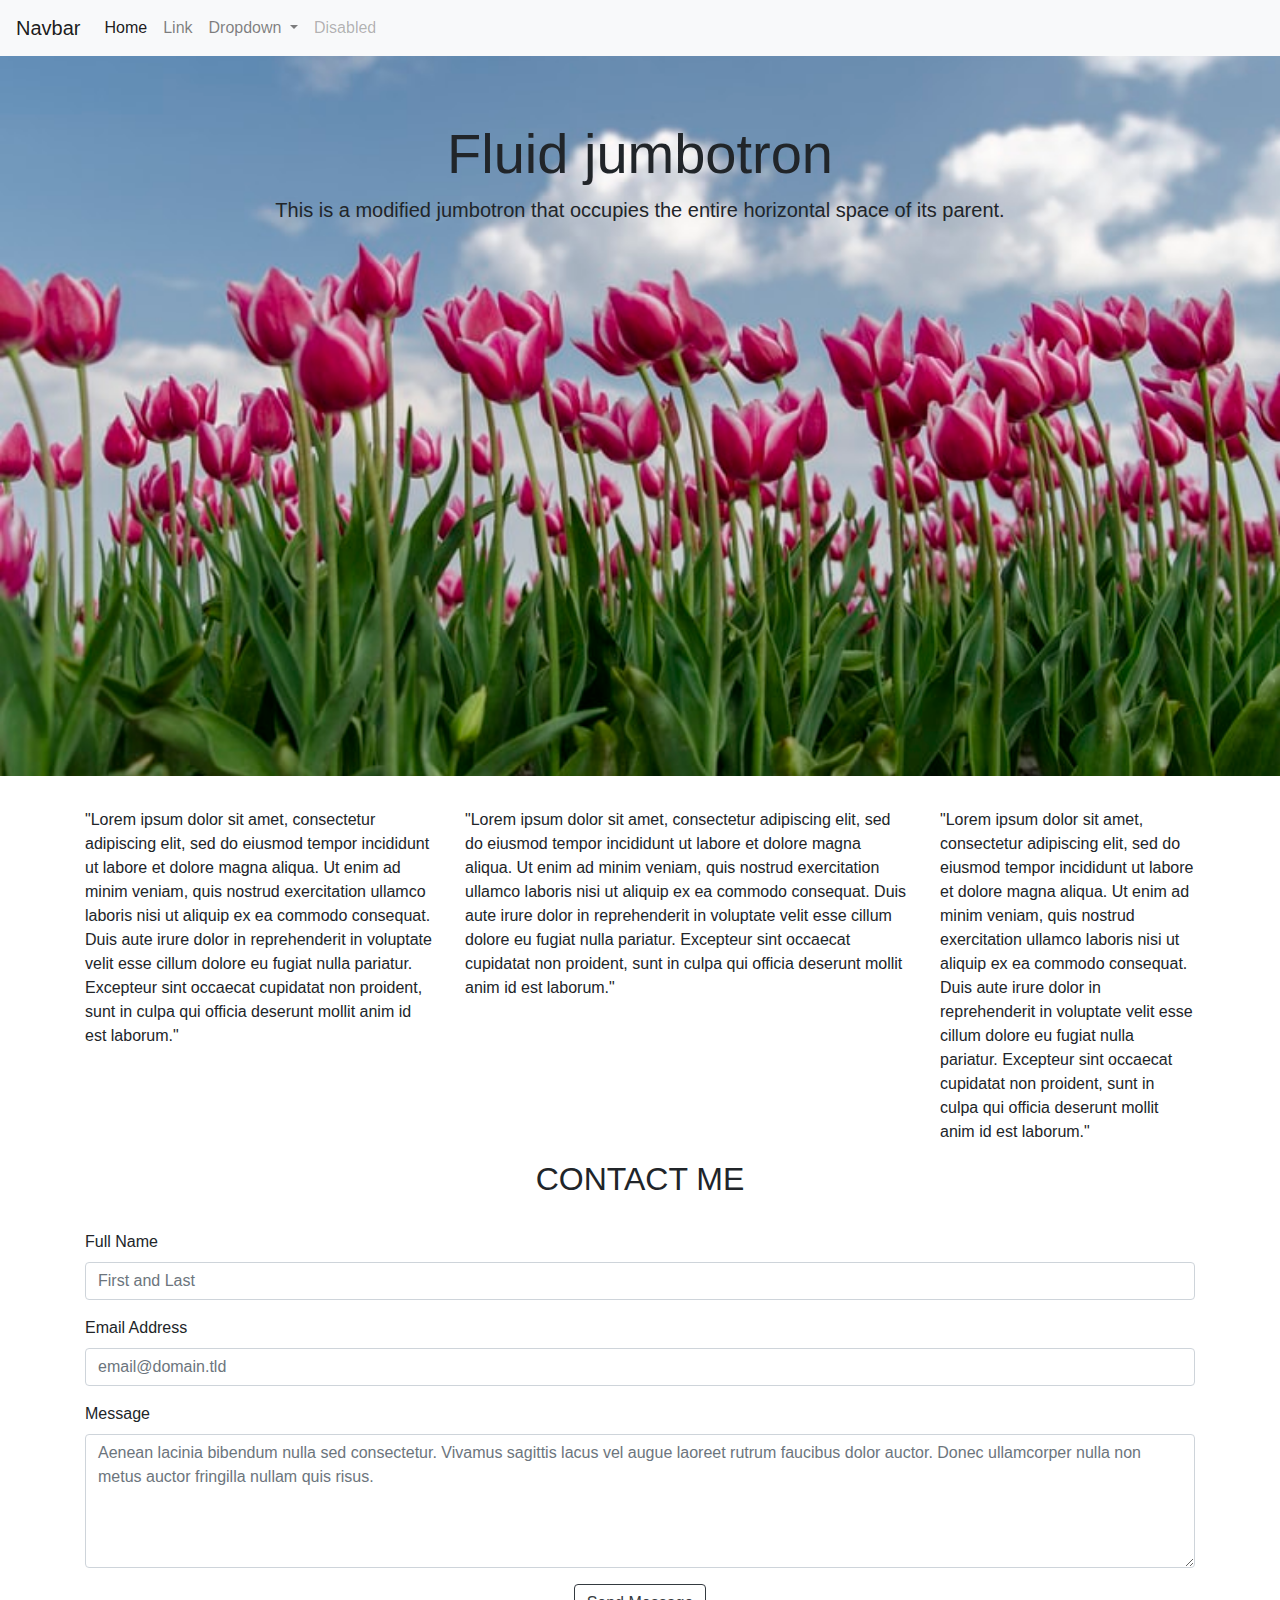
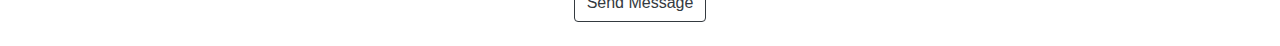
==== index.html @ a3e67a41 "portfolio 8.12.2019" ====
<!DOCTYPE html>
<html lang="en">
<head>
    <meta charset="UTF-8">
    <meta name="viewport" content="width=device-width, initial-scale=1.0">
    <meta http-equiv="X-UA-Compatible" content="ie=edge">
    <title>Portfolio</title>

    <!--Bootstrap Links - always goes above my css stylesheet link--> 
    <link rel="stylesheet" href="https://stackpath.bootstrapcdn.com/bootstrap/4.3.1/css/bootstrap.min.css" integrity="sha384-ggOyR0iXCbMQv3Xipma34MD+dH/1fQ784/j6cY/iJTQUOhcWr7x9JvoRxT2MZw1T" crossorigin="anonymous">
    
    
    <!-- Css Files-->
    <link rel="stylesheet" href="css/main.css">
</head>
<body>
    <!--Bootstrap Navbar-->
    <nav class="navbar navbar-expand-lg navbar-light bg-light"> <!--changed navbar background color from bg-light to bg-dark-->
            <a class="navbar-brand" href="#">Navbar</a>
            <button class="navbar-toggler" type="button" data-toggle="collapse" data-target="#navbarSupportedContent" aria-controls="navbarSupportedContent" aria-expanded="false" aria-label="Toggle navigation">
              <span class="navbar-toggler-icon"></span>
            </button>
          
            <div class="collapse navbar-collapse" id="navbarSupportedContent">
              <ul class="navbar-nav mr-auto">
                <li class="nav-item active">
                  <a class="nav-link" href="#">Home <span class="sr-only">(current)</span></a>
                </li>
                <li class="nav-item">
                  <a class="nav-link" href="#">Link</a>
                </li>
                <li class="nav-item dropdown">
                  <a class="nav-link dropdown-toggle" href="#" id="navbarDropdown" role="button" data-toggle="dropdown" aria-haspopup="true" aria-expanded="false">
                    Dropdown
                  </a>
                  <div class="dropdown-menu" aria-labelledby="navbarDropdown">
                    <a class="dropdown-item" href="#">Action</a>
                    <a class="dropdown-item" href="#">Another action</a>
                    <div class="dropdown-divider"></div>
                    <a class="dropdown-item" href="#">Something else here</a>
                  </div>
                </li>
                <li class="nav-item">
                  <a class="nav-link disabled" href="#" tabindex="-1" aria-disabled="true">Disabled</a>
                </li>
              </ul>
              <!-- <form class="form-inline my-2 my-lg-0">
                <input class="form-control mr-sm-2" type="search" placeholder="Search" aria-label="Search">
                <button class="btn btn-outline-success my-2 my-sm-0" type="submit">Search</button>
              </form> -->
            </div>
          </nav>
<!--End bootstrap navbar-->
<!--Header-->
<div class="jumbotron jumbotron-fluid">
        <div class="container">
          <h1 class="display-4">Fluid jumbotron</h1>
          <p class="lead">This is a modified jumbotron that occupies the entire horizontal space of its parent.</p>
        </div>
      </div>
<!--end header--> 



<!-- ABOUT -->
<div id="about">
    <div class="container">
        <div class="row">
            <div class="col-sm-4">
                <p>"Lorem ipsum dolor sit amet, consectetur adipiscing elit, sed do eiusmod tempor incididunt ut labore et dolore magna aliqua. Ut enim ad minim veniam, quis nostrud exercitation ullamco laboris nisi ut aliquip ex ea commodo consequat. Duis aute irure dolor in reprehenderit in voluptate velit esse cillum dolore eu fugiat nulla pariatur. Excepteur sint occaecat cupidatat non proident, sunt in culpa qui officia deserunt mollit anim id est laborum."</p>
            </div>
            <div class="col-sm-5">
                    <p>"Lorem ipsum dolor sit amet, consectetur adipiscing elit, sed do eiusmod tempor incididunt ut labore et dolore magna aliqua. Ut enim ad minim veniam, quis nostrud exercitation ullamco laboris nisi ut aliquip ex ea commodo consequat. Duis aute irure dolor in reprehenderit in voluptate velit esse cillum dolore eu fugiat nulla pariatur. Excepteur sint occaecat cupidatat non proident, sunt in culpa qui officia deserunt mollit anim id est laborum."</p>
            </div>
            <div class="col-sm-3">
                        <p>"Lorem ipsum dolor sit amet, consectetur adipiscing elit, sed do eiusmod tempor incididunt ut labore et dolore magna aliqua. Ut enim ad minim veniam, quis nostrud exercitation ullamco laboris nisi ut aliquip ex ea commodo consequat. Duis aute irure dolor in reprehenderit in voluptate velit esse cillum dolore eu fugiat nulla pariatur. Excepteur sint occaecat cupidatat non proident, sunt in culpa qui officia deserunt mollit anim id est laborum."</p>
            </div>
        </div>
    </div>
</div>
<!-- END ABOUT -->

<!-- Contact -->
<div id="contact">
    <div class="container">
        <h2 class = "text-center text-uppercase">Contact Me</h2>
        <br>
        <div class="row">
        <div class="col-12">
<form id="fs-frm" name="simple-contact-form" accept-charset="utf-8" action="https://formspree.io/lindseydickerson2@gmail.com" method="post">
    <fieldset id="fs-frm-inputs">
      
      <div class="form-group">
        <label for="full-name">Full Name</label>
      <input class ="form-control" type="text" name="name" id="full-name" placeholder="First and Last" required="">
      </div>
     
      <div class="form-group">
      <label for="email-address">Email Address</label>
      <input class ="form-control" type="email" name="_replyto" id="email-address" placeholder="email@domain.tld" required="">
      </div>
      
      <div class="form-group">
      <label for="message">Message</label>
      <textarea class="form-control" rows="5" name="message" id="message" placeholder="Aenean lacinia bibendum nulla sed consectetur. Vivamus sagittis lacus vel augue laoreet rutrum faucibus dolor auctor. Donec ullamcorper nulla non metus auctor fringilla nullam quis risus." required=""></textarea>
      </div>
     
      <input type="hidden" name="_subject" id="email-subject" value="Contact Form Submission">
    </fieldset>
    <!-- <input type="submit" value="Submit"> changed button below --> 
    <div class="text-center">
    <button type="submit" class="btn btn-outline-dark">Send Message</button>
  </form>
  <br>
  <br>
    </div>
    </div>
    </div>
</div>
<!-- End Contact -->

<script src="js/main.js"></script>    
<!--Bootstrap Links-->
<script src="https://code.jquery.com/jquery-3.3.1.slim.min.js" integrity="sha384-q8i/X+965DzO0rT7abK41JStQIAqVgRVzpbzo5smXKp4YfRvH+8abtTE1Pi6jizo" crossorigin="anonymous"></script>
<script src="https://cdnjs.cloudflare.com/ajax/libs/popper.js/1.14.7/umd/popper.min.js" integrity="sha384-UO2eT0CpHqdSJQ6hJty5KVphtPhzWj9WO1clHTMGa3JDZwrnQq4sF86dIHNDz0W1" crossorigin="anonymous"></script>
<script src="https://stackpath.bootstrapcdn.com/bootstrap/4.3.1/js/bootstrap.min.js" integrity="sha384-JjSmVgyd0p3pXB1rRibZUAYoIIy6OrQ6VrjIEaFf/nJGzIxFDsf4x0xIM+B07jRM" crossorigin="anonymous"></script>
<!--End bootstrap link-->
</body>
</html>
---- css/main.css ----
@import "variables.css";
@import "body.css";
@import "navbar.css";
@import "header.css";
@import "about.css";
@import "projects.css";
@import "contact.css";
@import "footer.css";

body {
    background-color: var(--white);
}
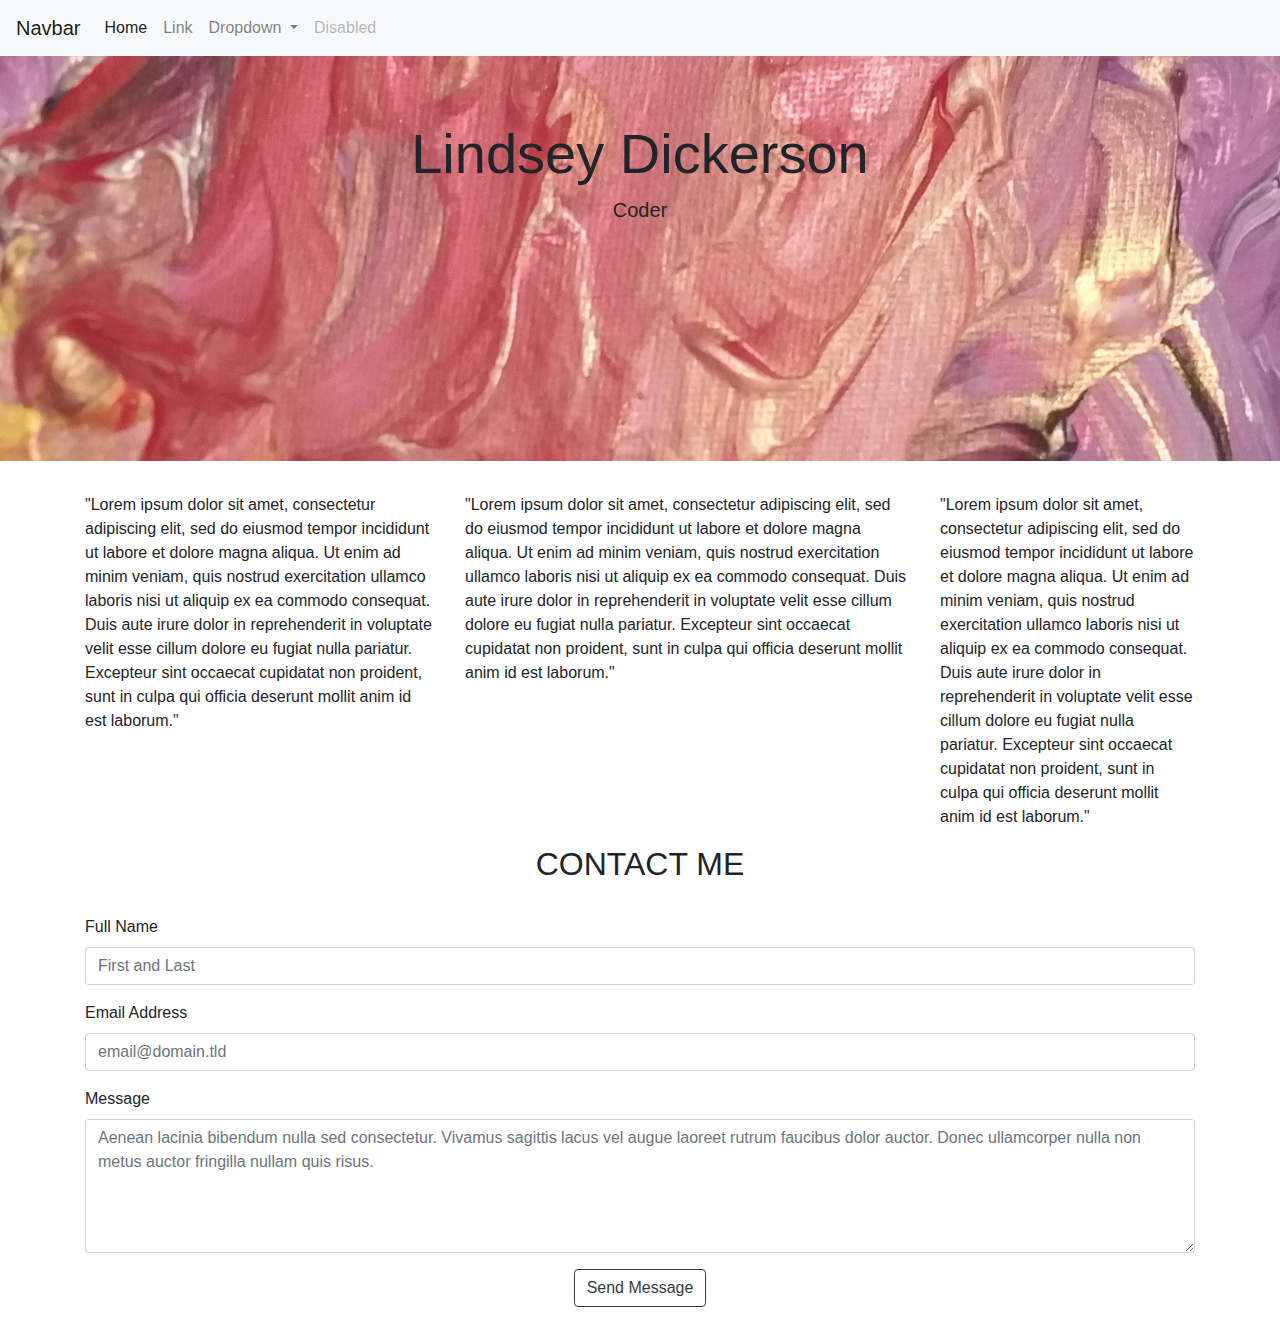
==== commit da883fb7: "portfolio header change" ====
--- a/index.html
+++ b/index.html
@@ -54,8 +54,8 @@
 <!--Header-->
 <div class="jumbotron jumbotron-fluid">
         <div class="container">
-          <h1 class="display-4">Fluid jumbotron</h1>
-          <p class="lead">This is a modified jumbotron that occupies the entire horizontal space of its parent.</p>
+          <h1 class="display-4">Lindsey Dickerson</h1>
+          <p class="lead">Coder</p>
         </div>
       </div>
 <!--end header--> 
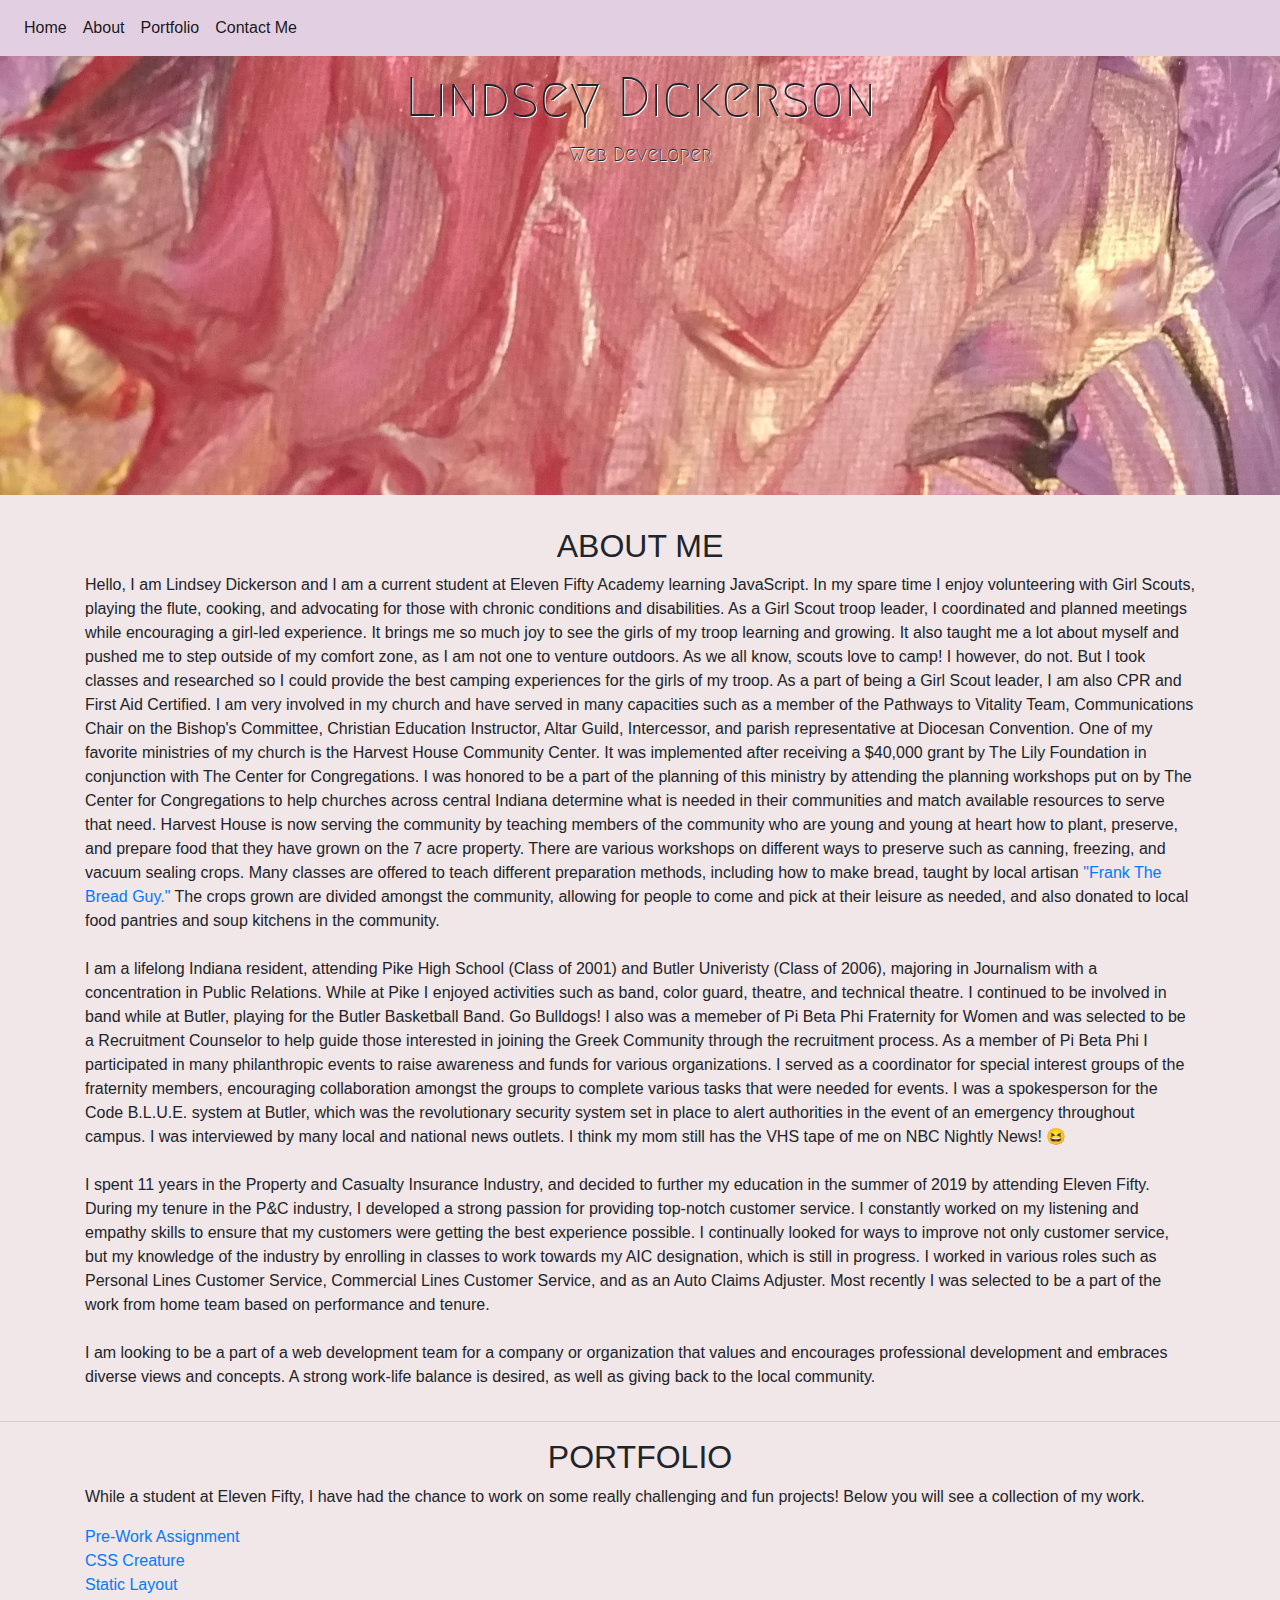
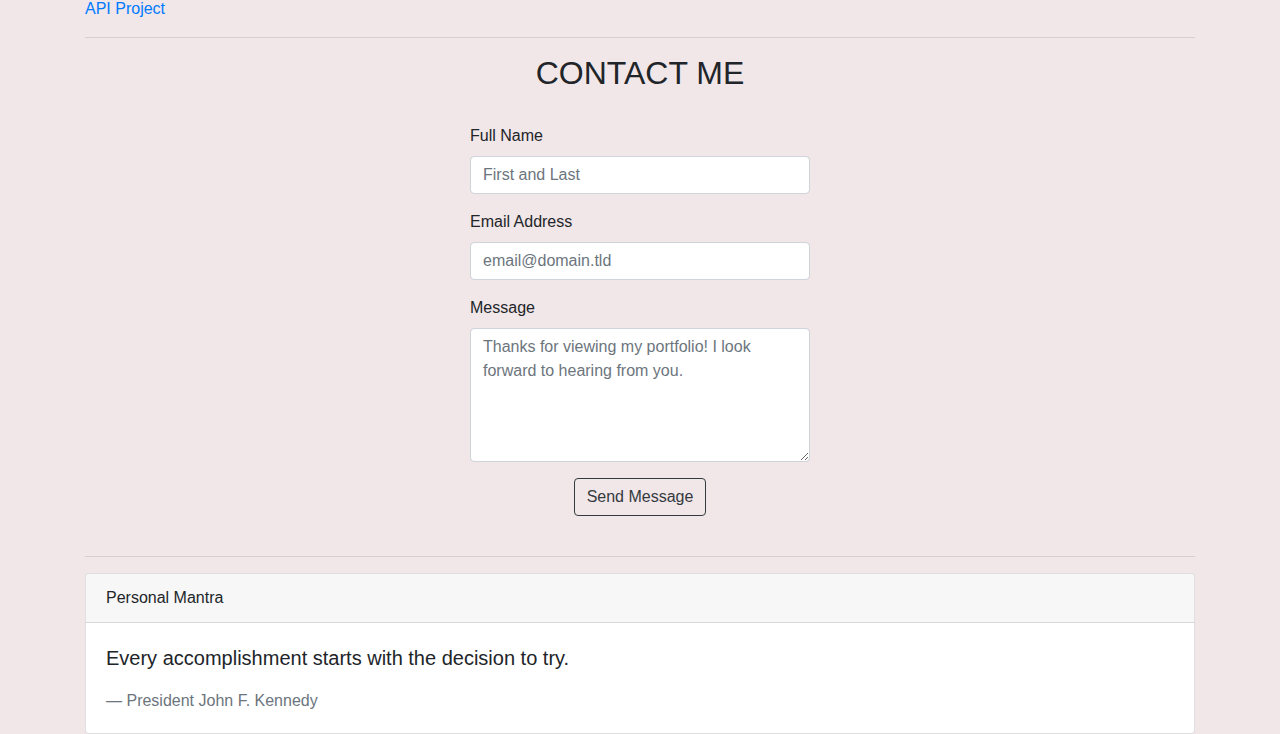
==== commit 00c2098e: "update aug 21" ====
--- a/index.html
+++ b/index.html
@@ -1,129 +1,202 @@
 <!DOCTYPE html>
 <html lang="en">
+
 <head>
-    <meta charset="UTF-8">
-    <meta name="viewport" content="width=device-width, initial-scale=1.0">
-    <meta http-equiv="X-UA-Compatible" content="ie=edge">
-    <title>Portfolio</title>
-
-    <!--Bootstrap Links - always goes above my css stylesheet link--> 
-    <link rel="stylesheet" href="https://stackpath.bootstrapcdn.com/bootstrap/4.3.1/css/bootstrap.min.css" integrity="sha384-ggOyR0iXCbMQv3Xipma34MD+dH/1fQ784/j6cY/iJTQUOhcWr7x9JvoRxT2MZw1T" crossorigin="anonymous">
-    
-    
-    <!-- Css Files-->
-    <link rel="stylesheet" href="css/main.css">
+  <meta charset="UTF-8">
+  <meta name="viewport" content="width=device-width, initial-scale=1.0">
+  <meta http-equiv="X-UA-Compatible" content="ie=edge">
+  <link href="https://fonts.googleapis.com/css?family=Cinzel|Handlee|Megrim|Merienda+One|Playfair+Display&display=swap"
+    rel="stylesheet">
+  <title>Portfolio</title>
+
+  <!--Bootstrap Links - always goes above my css stylesheet link-->
+  <link rel="stylesheet" href="https://stackpath.bootstrapcdn.com/bootstrap/4.3.1/css/bootstrap.min.css"
+    integrity="sha384-ggOyR0iXCbMQv3Xipma34MD+dH/1fQ784/j6cY/iJTQUOhcWr7x9JvoRxT2MZw1T" crossorigin="anonymous">
+
+
+  <!-- Css Files-->
+  <link rel="stylesheet" href="./css/main.css">
 </head>
+
 <body>
-    <!--Bootstrap Navbar-->
-    <nav class="navbar navbar-expand-lg navbar-light bg-light"> <!--changed navbar background color from bg-light to bg-dark-->
-            <a class="navbar-brand" href="#">Navbar</a>
-            <button class="navbar-toggler" type="button" data-toggle="collapse" data-target="#navbarSupportedContent" aria-controls="navbarSupportedContent" aria-expanded="false" aria-label="Toggle navigation">
-              <span class="navbar-toggler-icon"></span>
-            </button>
-          
-            <div class="collapse navbar-collapse" id="navbarSupportedContent">
-              <ul class="navbar-nav mr-auto">
-                <li class="nav-item active">
-                  <a class="nav-link" href="#">Home <span class="sr-only">(current)</span></a>
-                </li>
-                <li class="nav-item">
-                  <a class="nav-link" href="#">Link</a>
-                </li>
-                <li class="nav-item dropdown">
+  <!--Bootstrap Navbar-->
+  <nav class="navbar navbar-expand-lg navbar-light portNav">
+      <!-- <a class="navbar-brand" href="#">Navbar</a> -->
+      <button class="navbar-toggler" type="button" data-toggle="collapse" data-target="#navbarNavAltMarkup" aria-controls="navbarNavAltMarkup" aria-expanded="false" aria-label="Toggle navigation">
+        <span class="navbar-toggler-icon"></span>
+      </button>
+      <div class="collapse navbar-collapse" id="navbarNavAltMarkup">
+        <div class="navbar-nav">
+          <a class="nav-item nav-link active" href="#">Home <span class="sr-only">(current)</span></a>
+          <a class="nav-item nav-link active" href="#about">About</a>
+          <a class="nav-item nav-link active" href="#portfolio">Portfolio</a>
+          <a class="nav-item nav-link active" href="#contact">Contact Me</a>
+        </div>
+      </div>
+    </nav>
+ <!-- <nav class="navbar navbar-light" style="background-color: #F1E6E8;"> -->
+    <!-- <nav class="navbar navbar-expand-lg navbar-light bg-light"> changed navbar background color from bg-light to bg-dark -->
+       
+      <!-- <div class="navbar-nav">
+      <a class="navbar-brand" href="#">Home</a>
+    <a class="nav-item nav-link active" href="#">Projects</a>
+    <a class="navbar-brand" href="#">About Me</a>
+    <a class="navbar-brand" href="#">Contact Me</a>
+          </div> -->
+         
+    <!-- <li class="nav-item dropdown">
                   <a class="nav-link dropdown-toggle" href="#" id="navbarDropdown" role="button" data-toggle="dropdown" aria-haspopup="true" aria-expanded="false">
                     Dropdown
-                  </a>
-                  <div class="dropdown-menu" aria-labelledby="navbarDropdown">
+                  </a> -->
+    <!-- <div class="dropdown-menu" aria-labelledby="navbarDropdown">
                     <a class="dropdown-item" href="#">Action</a>
                     <a class="dropdown-item" href="#">Another action</a>
                     <div class="dropdown-divider"></div>
                     <a class="dropdown-item" href="#">Something else here</a>
-                  </div>
-                </li>
-                <li class="nav-item">
+                  </div> -->
+    <!-- <li class="nav-item">
                   <a class="nav-link disabled" href="#" tabindex="-1" aria-disabled="true">Disabled</a>
-                </li>
-              </ul>
-              <!-- <form class="form-inline my-2 my-lg-0">
+                </li> -->
+    <!-- <form class="form-inline my-2 my-lg-0">
                 <input class="form-control mr-sm-2" type="search" placeholder="Search" aria-label="Search">
                 <button class="btn btn-outline-success my-2 my-sm-0" type="submit">Search</button>
               </form> -->
-            </div>
-          </nav>
-<!--End bootstrap navbar-->
-<!--Header-->
-<div class="jumbotron jumbotron-fluid">
-        <div class="container">
-          <h1 class="display-4">Lindsey Dickerson</h1>
-          <p class="lead">Coder</p>
+  
+  <!--End bootstrap navbar-->
+  <!--Header-->
+  <div class="jumbotron jumbotron-fluid">
+    <div class="container">
+      <h1 class="display-4">Lindsey Dickerson</h1>
+      <p class="lead">Web Developer</p>
+    </div>
+  </div>
+  <!--end header-->
+
+
+
+  <!-- ABOUT -->
+  <div id="about">
+    <div class="container">
+      <div class="row">
+        <div class="col-sm-12">
+            <h2 class="text-center text-uppercase">About Me</h2>
+          <p>Hello, I am Lindsey Dickerson and I am a current student at Eleven Fifty Academy learning JavaScript.
+
+            In my spare time I enjoy volunteering with Girl Scouts, playing the flute, cooking, and advocating for those
+            with chronic conditions and disabilities. As a Girl Scout troop leader, I coordinated and planned meetings while encouraging a girl-led experience. It brings me so much joy to see the girls of my troop learning and growing. It also taught me a lot about myself and pushed me to step outside of my comfort zone, as I am not one to venture outdoors. As we all know, scouts love to camp! I however, do not. But I took classes and researched so I could provide the best camping experiences for the girls of my troop. As a part of being a Girl Scout leader, I am also CPR and First Aid Certified. I am very involved in my church and have served in many capacities such as a member of the Pathways to Vitality Team, Communications Chair on the Bishop's Committee, Christian Education Instructor, Altar Guild, Intercessor, and parish representative at Diocesan Convention. One of my favorite ministries of my church is the Harvest House Community Center. It was implemented after receiving a $40,000 grant by The Lily Foundation in conjunction with The Center for Congregations. I was honored to be a part of the planning of this ministry by attending the planning workshops put on by The Center for Congregations to help churches across central Indiana determine what is needed in their communities and match available resources to serve that need. Harvest House is now serving the community by teaching members of the community who are young and young at heart how to plant, preserve, and prepare food that they have grown on the 7 acre property. There are various workshops on different ways to preserve such as canning, freezing, and vacuum sealing crops. Many classes are offered to teach different preparation methods, including how to make bread, taught by local artisan <a href="https://www.facebook.com/Frankthebreadguy/" target="_blank">"Frank The Bread Guy."</a> The crops grown are divided amongst the community, allowing for people to come and pick at their leisure as needed, and also donated to local food pantries and soup kitchens in the community. 
+            <br>
+            <br>
+            I am a lifelong Indiana resident, attending Pike High School (Class of 2001) and Butler Univeristy (Class of
+            2006), majoring in Journalism with a concentration in Public Relations. While at Pike I enjoyed activities such as band, color guard, theatre, and technical theatre. I continued to be involved in band while at Butler, playing for the Butler Basketball Band. Go Bulldogs! I also was a memeber of Pi Beta Phi Fraternity for Women and was selected to be a Recruitment Counselor to help guide those interested in joining the Greek Community through the recruitment process. As a member of Pi Beta Phi I participated in many philanthropic events to raise awareness and funds for various organizations. I served as a coordinator for special interest groups of the fraternity members, encouraging collaboration amongst the groups to complete various tasks that were needed for events. I was a spokesperson for the Code B.L.U.E. system at Butler, which was the revolutionary security system set in place to alert authorities in the event of an emergency throughout campus. I was interviewed by many local and national news outlets. I think my mom still has the VHS tape of me on NBC Nightly News! &#x1F606; 
+            <br>
+            <br>
+            I spent 11 years in the Property and Casualty Insurance Industry, and decided to further my education in the
+            summer of 2019 by attending Eleven Fifty. During my tenure in the P&C industry, I developed a strong passion for providing top-notch customer service. I constantly worked on my listening and empathy skills to ensure that my customers were getting the best experience possible. I continually looked for ways to improve not only customer service, but my knowledge of the industry by enrolling in classes to work towards my AIC designation, which is still in progress. I worked in various roles such as Personal Lines Customer Service, Commercial Lines Customer Service, and as an Auto Claims Adjuster. Most recently I was selected to be a part of the work from home team based on performance and tenure. 
+            <br>
+            <br>
+            I am looking to be a part of a web development team for a company or organization that values and encourages professional development and embraces diverse views and concepts. A strong work-life balance is desired, as well as giving back to the local community. 
+          
+          </p>
+        </div>
+        <!-- <div class="col-sm-4">
+                    <p></p>
+            </div> -->
+        <!-- <div class="col-sm-4">
+                        <p>Text here</p>
+            </div> -->
+      </div>
+    </div>
+  </div>
+  <!-- END ABOUT -->
+  <hr>
+<!-- Portfolio -->
+<div id="portfolio">
+    <div class="container">
+      <div class="row">
+        <div class="col-sm-12">
+            <h2 class="text-center text-uppercase">Portfolio</h2>
+          <p>While a student at Eleven Fifty, I have had the chance to work on some really challenging and fun projects! Below you will see a collection of my work.</p>
+          <ul>
+            <li><a href="https://codepen.io/lnzdkrsn/pen/RwbojmK" target="_blank">Pre-Work Assignment</a></li>
+            <li><a href="https://codepen.io/lnzdkrsn/pen/eqyYoK" target="_blank">CSS Creature</a></li>
+            <li><a href=" " target="_blank">Static Layout</a></li>
+            <li><a href="https://elevenfiftylmdmakeup.firebaseapp.com/?" target="_blank">API Project</a></li>
+          </ul>
+
+
+<!-- End Portfolio -->
+<hr>
+  <!-- Contact -->
+  <div id="contact">
+    <div class="container">
+      <h2 class="text-center text-uppercase">Contact Me</h2>
+      <br>
+      <div class="row">
+        <div class="col-4"></div>
+        <div class="col-4">
+          <form id="fs-frm" name="simple-contact-form" accept-charset="utf-8"
+            action="https://formspree.io/lindseydickerson2@gmail.com" method="post">
+            <fieldset id="fs-frm-inputs">
+
+              <div class="form-group">
+                <label for="full-name">Full Name</label>
+                <input class="form-control" type="text" name="name" id="full-name" placeholder="First and Last"
+                  required="">
+              </div>
+
+              <div class="form-group">
+                <label for="email-address">Email Address</label>
+                <input class="form-control" type="email" name="_replyto" id="email-address"
+                  placeholder="email@domain.tld" required="">
+              </div>
+
+              <div class="form-group">
+                <label for="message">Message</label>
+                <textarea class="form-control" rows="5" name="message" id="message" placeholder="Thanks for viewing my portfolio! I look forward to hearing from you."
+                  required=""></textarea>
+              </div>
+
+              <input type="hidden" name="_subject" id="email-subject" value="Contact Form Submission">
+            </fieldset>
+            <!-- <input type="submit" value="Submit"> changed button below -->
+            <div class="text-center">
+              <button type="submit" class="btn btn-outline-dark">Send Message</button>
+          </form>
+          <br>
+          <br>
         </div>
       </div>
-<!--end header--> 
-
-
-
-<!-- ABOUT -->
-<div id="about">
-    <div class="container">
-        <div class="row">
-            <div class="col-sm-4">
-                <p>"Lorem ipsum dolor sit amet, consectetur adipiscing elit, sed do eiusmod tempor incididunt ut labore et dolore magna aliqua. Ut enim ad minim veniam, quis nostrud exercitation ullamco laboris nisi ut aliquip ex ea commodo consequat. Duis aute irure dolor in reprehenderit in voluptate velit esse cillum dolore eu fugiat nulla pariatur. Excepteur sint occaecat cupidatat non proident, sunt in culpa qui officia deserunt mollit anim id est laborum."</p>
-            </div>
-            <div class="col-sm-5">
-                    <p>"Lorem ipsum dolor sit amet, consectetur adipiscing elit, sed do eiusmod tempor incididunt ut labore et dolore magna aliqua. Ut enim ad minim veniam, quis nostrud exercitation ullamco laboris nisi ut aliquip ex ea commodo consequat. Duis aute irure dolor in reprehenderit in voluptate velit esse cillum dolore eu fugiat nulla pariatur. Excepteur sint occaecat cupidatat non proident, sunt in culpa qui officia deserunt mollit anim id est laborum."</p>
-            </div>
-            <div class="col-sm-3">
-                        <p>"Lorem ipsum dolor sit amet, consectetur adipiscing elit, sed do eiusmod tempor incididunt ut labore et dolore magna aliqua. Ut enim ad minim veniam, quis nostrud exercitation ullamco laboris nisi ut aliquip ex ea commodo consequat. Duis aute irure dolor in reprehenderit in voluptate velit esse cillum dolore eu fugiat nulla pariatur. Excepteur sint occaecat cupidatat non proident, sunt in culpa qui officia deserunt mollit anim id est laborum."</p>
-            </div>
-        </div>
-    </div>
-</div>
-<!-- END ABOUT -->
-
-<!-- Contact -->
-<div id="contact">
-    <div class="container">
-        <h2 class = "text-center text-uppercase">Contact Me</h2>
-        <br>
-        <div class="row">
-        <div class="col-12">
-<form id="fs-frm" name="simple-contact-form" accept-charset="utf-8" action="https://formspree.io/lindseydickerson2@gmail.com" method="post">
-    <fieldset id="fs-frm-inputs">
-      
-      <div class="form-group">
-        <label for="full-name">Full Name</label>
-      <input class ="form-control" type="text" name="name" id="full-name" placeholder="First and Last" required="">
-      </div>
-     
-      <div class="form-group">
-      <label for="email-address">Email Address</label>
-      <input class ="form-control" type="email" name="_replyto" id="email-address" placeholder="email@domain.tld" required="">
-      </div>
-      
-      <div class="form-group">
-      <label for="message">Message</label>
-      <textarea class="form-control" rows="5" name="message" id="message" placeholder="Aenean lacinia bibendum nulla sed consectetur. Vivamus sagittis lacus vel augue laoreet rutrum faucibus dolor auctor. Donec ullamcorper nulla non metus auctor fringilla nullam quis risus." required=""></textarea>
-      </div>
-     
-      <input type="hidden" name="_subject" id="email-subject" value="Contact Form Submission">
-    </fieldset>
-    <!-- <input type="submit" value="Submit"> changed button below --> 
-    <div class="text-center">
-    <button type="submit" class="btn btn-outline-dark">Send Message</button>
-  </form>
-  <br>
-  <br>
-    </div>
-    </div>
-    </div>
-</div>
-<!-- End Contact -->
-
-<script src="js/main.js"></script>    
-<!--Bootstrap Links-->
-<script src="https://code.jquery.com/jquery-3.3.1.slim.min.js" integrity="sha384-q8i/X+965DzO0rT7abK41JStQIAqVgRVzpbzo5smXKp4YfRvH+8abtTE1Pi6jizo" crossorigin="anonymous"></script>
-<script src="https://cdnjs.cloudflare.com/ajax/libs/popper.js/1.14.7/umd/popper.min.js" integrity="sha384-UO2eT0CpHqdSJQ6hJty5KVphtPhzWj9WO1clHTMGa3JDZwrnQq4sF86dIHNDz0W1" crossorigin="anonymous"></script>
-<script src="https://stackpath.bootstrapcdn.com/bootstrap/4.3.1/js/bootstrap.min.js" integrity="sha384-JjSmVgyd0p3pXB1rRibZUAYoIIy6OrQ6VrjIEaFf/nJGzIxFDsf4x0xIM+B07jRM" crossorigin="anonymous"></script>
-<!--End bootstrap link-->
+    </div>
+  </div>
+  <!-- End Contact -->
+  <hr>
+<!-- Begin Footer -->
+<div class="card">
+    <div class="card-header">
+      Personal Mantra
+    </div>
+    <div class="card-body">
+      <blockquote class="blockquote mb-0">
+        <p>Every accomplishment starts with the decision to try.</p>
+        <footer class="blockquote-footer">President John F. Kennedy</footer>
+      </blockquote>
+    </div>
+  </div>
+
+<!-- End Footer -->
+
+  <script src="js/main.js"></script>
+  <!--Bootstrap Links-->
+  <script src="https://code.jquery.com/jquery-3.3.1.slim.min.js"
+    integrity="sha384-q8i/X+965DzO0rT7abK41JStQIAqVgRVzpbzo5smXKp4YfRvH+8abtTE1Pi6jizo"
+    crossorigin="anonymous"></script>
+  <script src="https://cdnjs.cloudflare.com/ajax/libs/popper.js/1.14.7/umd/popper.min.js"
+    integrity="sha384-UO2eT0CpHqdSJQ6hJty5KVphtPhzWj9WO1clHTMGa3JDZwrnQq4sF86dIHNDz0W1"
+    crossorigin="anonymous"></script>
+  <script src="https://stackpath.bootstrapcdn.com/bootstrap/4.3.1/js/bootstrap.min.js"
+    integrity="sha384-JjSmVgyd0p3pXB1rRibZUAYoIIy6OrQ6VrjIEaFf/nJGzIxFDsf4x0xIM+B07jRM"
+    crossorigin="anonymous"></script>
+  <!--End bootstrap link-->
 </body>
+
 </html>--- a/css/main.css
+++ b/css/main.css
@@ -7,6 +7,18 @@
 @import "contact.css";
 @import "footer.css";
 
+/* font-family: 'Playfair Display', serif;
+font-family: 'Cinzel', serif;
+font-family: 'Handlee', cursive;
+font-family: 'Merienda One', cursive;
+font-family: 'Megrim', cursive; 
+*/
+
 body {
-    background-color: var(--white);
+    background-color: #F1E6E8;
+}
+
+#display-4 h1 {
+    font-family: 'Handlee', cursive;
+    
 }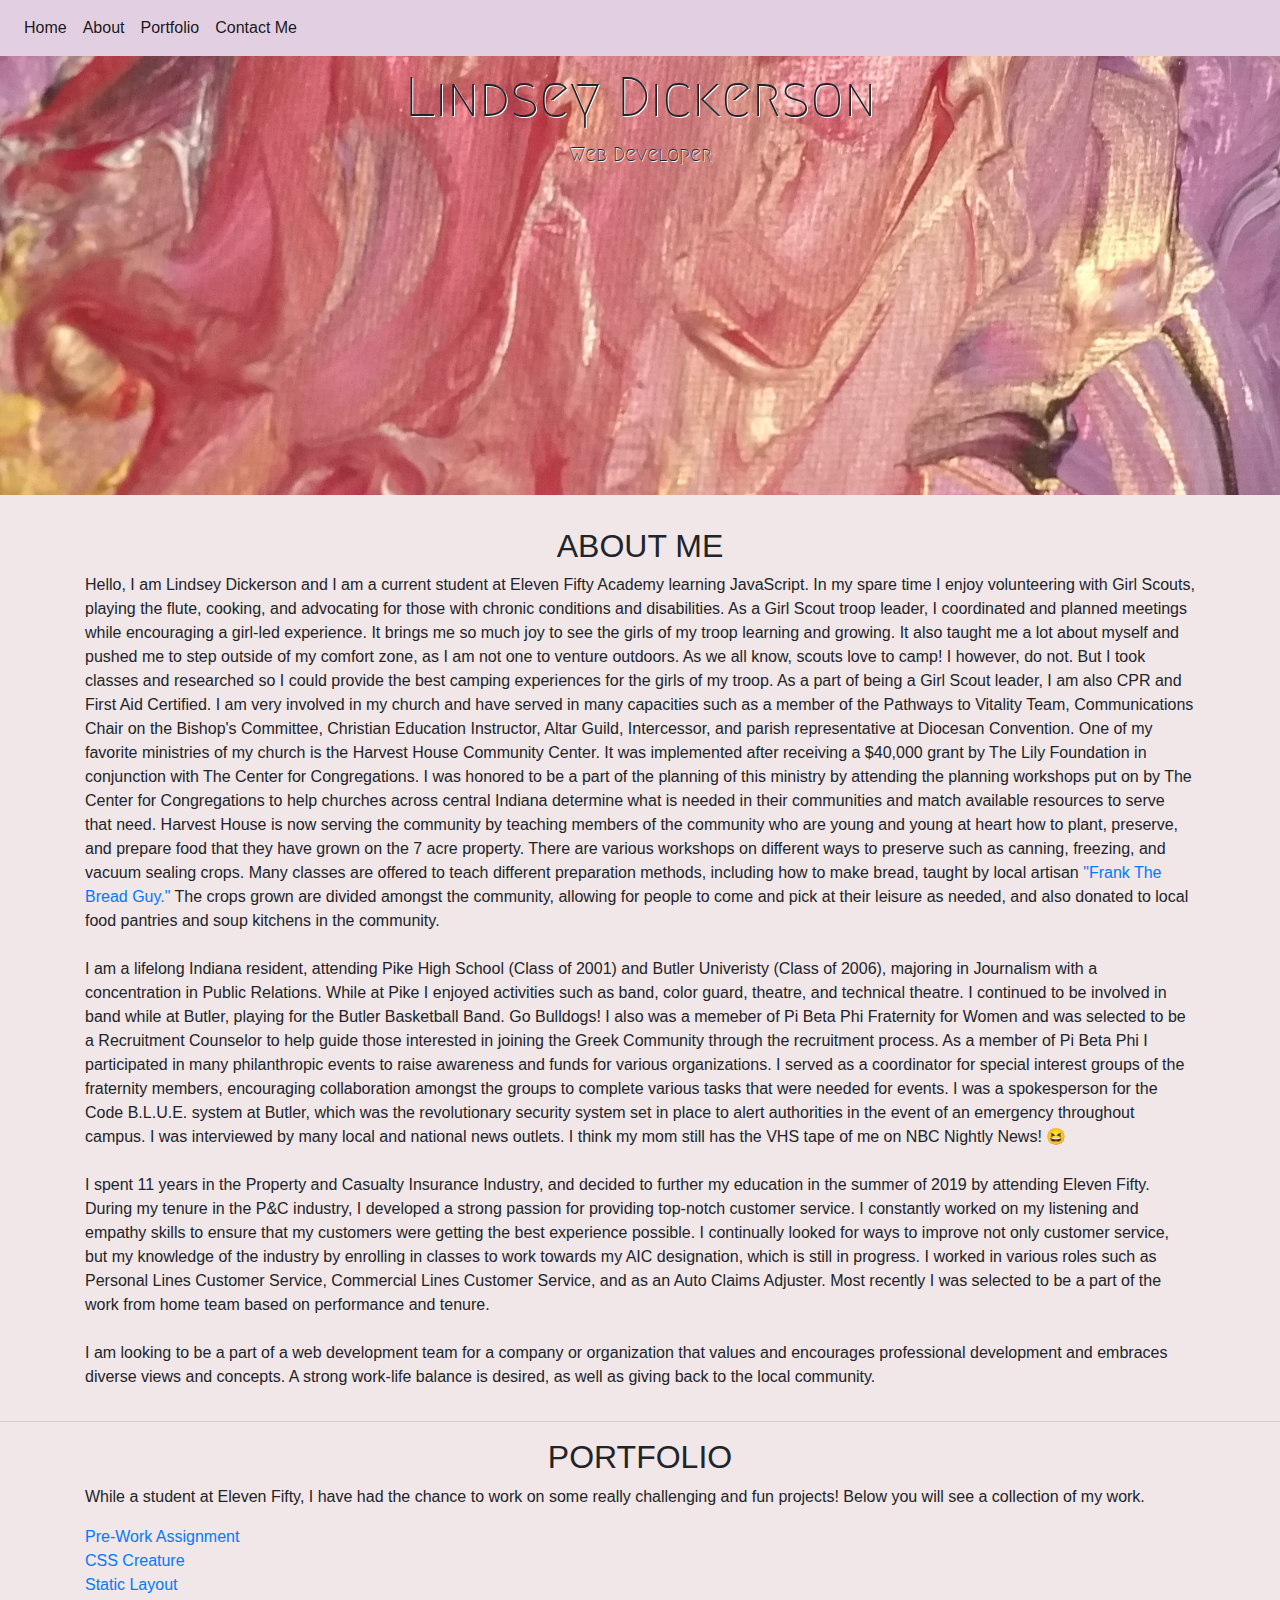
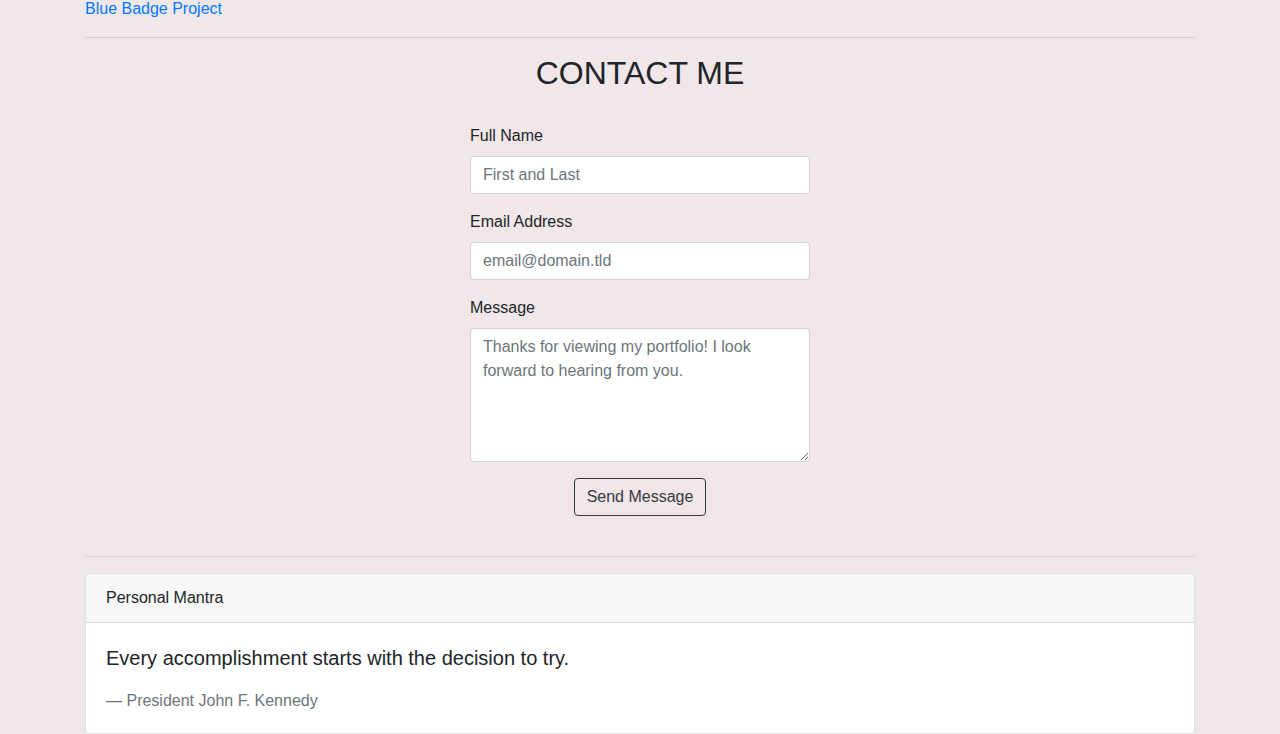
==== commit 0b6bcaa6: "add blue badge" ====
--- a/index.html
+++ b/index.html
@@ -28,9 +28,9 @@
       <div class="collapse navbar-collapse" id="navbarNavAltMarkup">
         <div class="navbar-nav">
           <a class="nav-item nav-link active" href="#">Home <span class="sr-only">(current)</span></a>
-          <a class="nav-item nav-link active" href="#about">About</a>
-          <a class="nav-item nav-link active" href="#portfolio">Portfolio</a>
-          <a class="nav-item nav-link active" href="#contact">Contact Me</a>
+          <a class="nav-item nav-link active" href="#spacer1">About</a>
+          <a class="nav-item nav-link active" href="#spacer2">Portfolio</a>
+          <a class="nav-item nav-link active" href="#spacer3">Contact Me</a>
         </div>
       </div>
     </nav>
@@ -72,7 +72,7 @@
   </div>
   <!--end header-->
 
-
+<div id="spacer1"></div>
 
   <!-- ABOUT -->
   <div id="about">
@@ -109,6 +109,8 @@
   </div>
   <!-- END ABOUT -->
   <hr>
+
+  <div id="spacer2"></div>
 <!-- Portfolio -->
 <div id="portfolio">
     <div class="container">
@@ -119,13 +121,15 @@
           <ul>
             <li><a href="https://codepen.io/lnzdkrsn/pen/RwbojmK" target="_blank">Pre-Work Assignment</a></li>
             <li><a href="https://codepen.io/lnzdkrsn/pen/eqyYoK" target="_blank">CSS Creature</a></li>
-            <li><a href=" " target="_blank">Static Layout</a></li>
-            <li><a href="https://elevenfiftylmdmakeup.firebaseapp.com/?" target="_blank">API Project</a></li>
+            <li><a href="https://lindseydickerson.github.io/revisedStaticLayout/index.html" target="_blank">Static Layout</a></li>
+            <li><a href="https://https://glamrepoclient.herokuapp.com/" target="_blank">Blue Badge Project</a>
           </ul>
 
 
 <!-- End Portfolio -->
 <hr>
+
+<div id="spacer3"></div>
   <!-- Contact -->
   <div id="contact">
     <div class="container">
@@ -164,6 +168,7 @@
           </form>
           <br>
           <br>
+          <!-- add linked in here -->
         </div>
       </div>
     </div>
